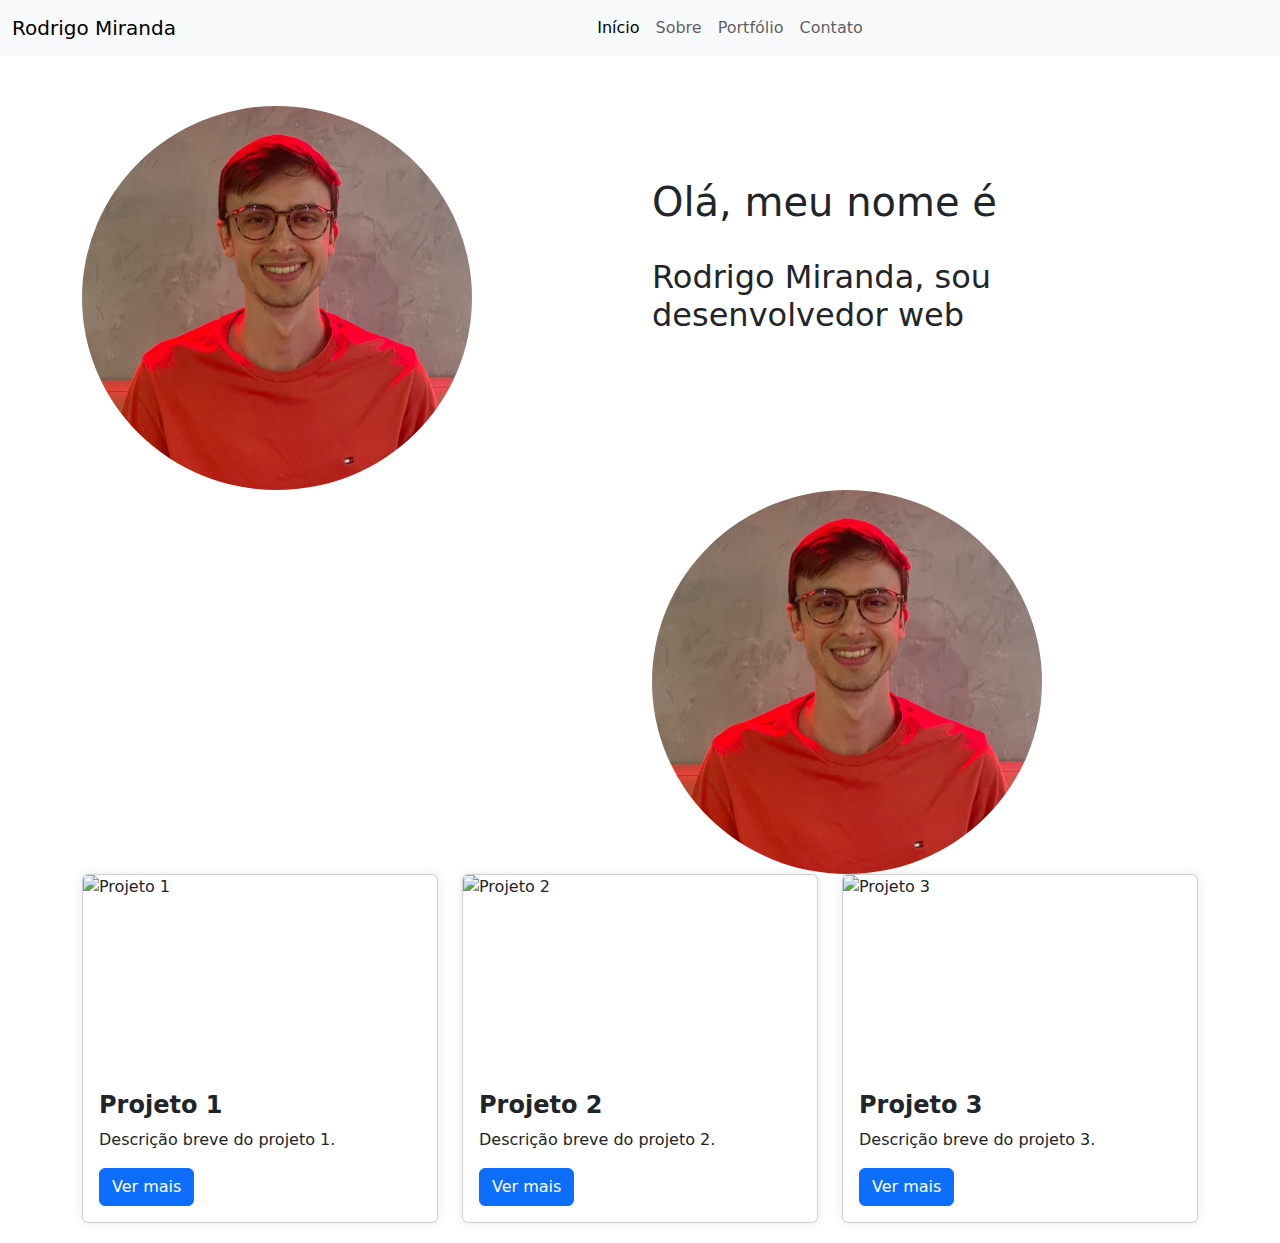
==== portfolio/index.html @ adced0ec "Add files via upload" ====
<!DOCTYPE html>
<html lang="en">
<head>
    <meta charset="UTF-8">
    <meta http-equiv="X-UA-Compatible" content="IE=edge">
    <meta name="viewport" content="width=device-width, initial-scale=1.0">
    <title>Rodrigo Miranda</title>
    <link rel="stylesheet" href="style.css">
    <!-- Links para os arquivos CSS e JS do Bootstrap -->
  <link rel="stylesheet" href="https://cdn.jsdelivr.net/npm/bootstrap@5.0.0/dist/css/bootstrap.min.css">
  <script src="https://cdn.jsdelivr.net/npm/bootstrap@5.0.0/dist/js/bootstrap.bundle.min.js"></script>
</head>
<body>

    <!--Navbar-->
    <nav class="navbar navbar-expand-lg navbar-light bg-light">
        <div class="container-fluid">
          <a class="navbar-brand" href="#">Rodrigo Miranda</a>
          <button class="navbar-toggler" type="button" data-bs-toggle="collapse" data-bs-target="#navbarNav" aria-controls="navbarNav" aria-expanded="false" aria-label="Toggle navigation">
            <span class="navbar-toggler-icon"></span>
          </button>
          <div class="collapse navbar-collapse justify-content-center" id="navbarNav">
            <ul class="navbar-nav">
              <li class="nav-item">
                <a class="nav-link active" aria-current="page" href="#">Início</a>
              </li>
              <li class="nav-item">
                <a class="nav-link" href="#">Sobre</a>
              </li>
              <li class="nav-item">
                <a class="nav-link" href="#">Portfólio</a>
              </li>
              <li class="nav-item">
                <a class="nav-link" href="#">Contato</a>
              </li>
            </ul>
          </div>
        </div>
      </nav>
      
      <!--Landingpage-->
      <div class="container">
        <div class="row">

          <div class="col-md-6">
            <img src="imagens/landingpage.png" alt="minha Foto" style="border-radius: 50%; class="img-fluid p-3">
          </div>

          <div class="col-md-6">
            <br>
            <br>
            <br>
            <h1>Olá, meu nome é</h1>
            <br>
            <h2>Rodrigo Miranda, sou desenvolvedor web</h2>
          </div>

        </div>
      </div>
      


      <div class="container">
        <div class="row">
            <div class="col-md-6">


            </div>
            <div class="col-md-6">
                <img src="imagens/landingpage.png" alt="minha Foto" style="border-radius: 50%; class="img-fluid p-3">

            </div>

        </div>
      </div>



    <!-- Cards-->
      <div class="container">
        
        <div class="row">
      
          <div class="col-md-4">
            <div class="card">
              <img src="projeto1.jpg" class="card-img-top" alt="Projeto 1">
              <div class="card-body">
                <h5 class="card-title">Projeto 1</h5>
                <p class="card-text">Descrição breve do projeto 1.</p>
                <a href="#" class="btn btn-primary">Ver mais</a>
              </div>
            </div>
          </div>
      
          <div class="col-md-4">
            <div class="card">
              <img src="projeto2.jpg" class="card-img-top" alt="Projeto 2">
              <div class="card-body">
                <h5 class="card-title">Projeto 2</h5>
                <p class="card-text">Descrição breve do projeto 2.</p>
                <a href="#" class="btn btn-primary">Ver mais</a>
              </div>
            </div>
          </div>
      
          <div class="col-md-4">
            <div class="card">
              <img src="projeto3.jpg" class="card-img-top" alt="Projeto 3">
              <div class="card-body">
                <h5 class="card-title">Projeto 3</h5>
                <p class="card-text">Descrição breve do projeto 3.</p>
                <a href="#" class="btn btn-primary">Ver mais</a>
              </div>
            </div>
          </div>
      
        </div>
      </div>
      


</body>
</html>
---- portfolio/style.css ----
.navbar {
  
    margin-bottom: 50px;

}

.card {
    margin-bottom: 20px;
    border: none;
    box-shadow: 0px 0px 10px 0px rgba(0,0,0,0.1);
  }
  
  .card:hover {
    transform: translateY(-5px);
    box-shadow: 0px 0px 20px 0px rgba(0,0,0,0.2);
  }
  
  .card-img-top {
    height: 200px;
    object-fit: cover;
  }
  
  .card-title {
    font-size: 24px;
    font-weight: bold;
  }
  
  .card-text {
    font-size: 16px;
  }
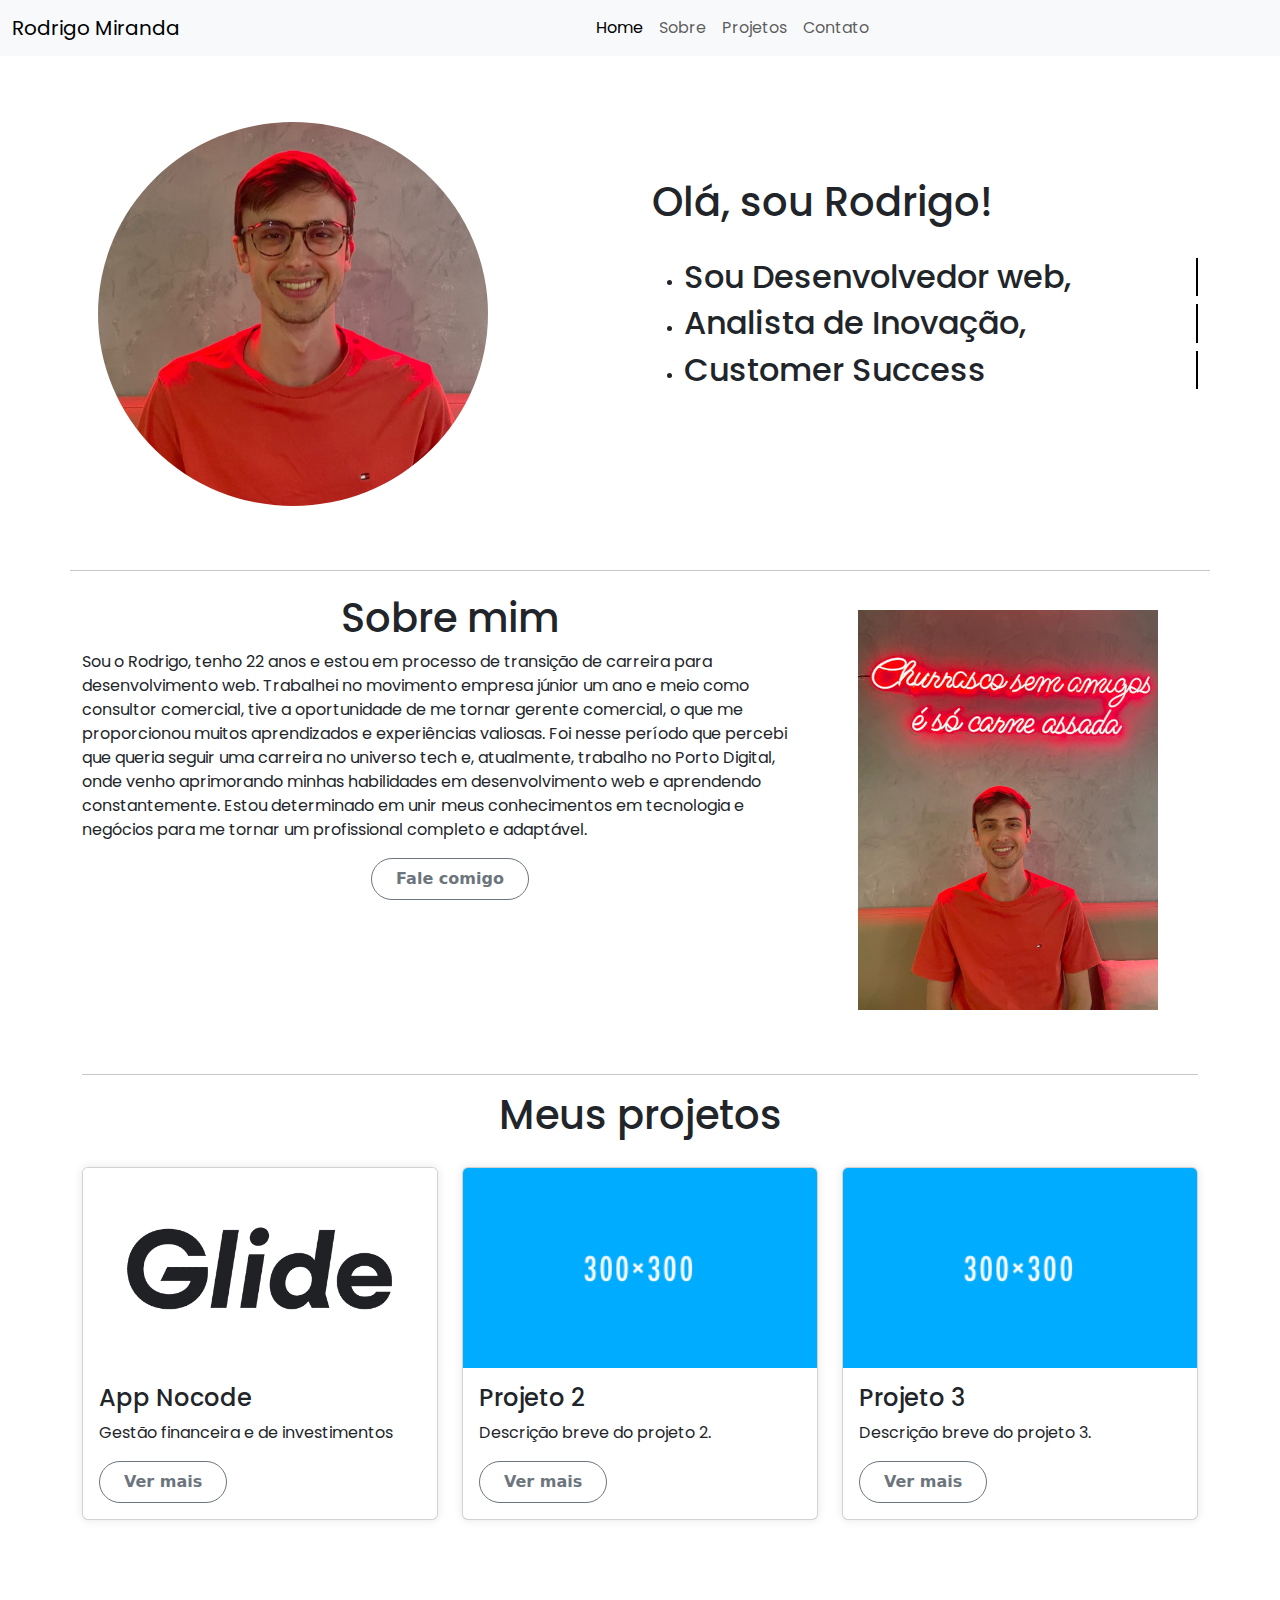
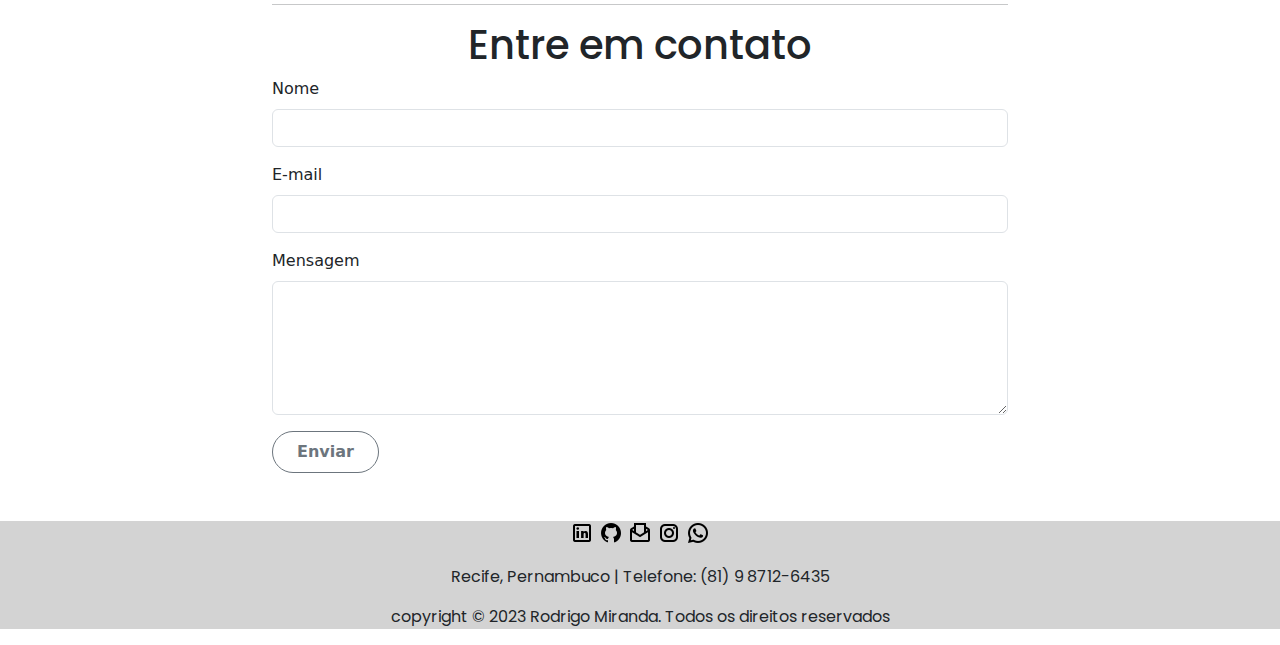
==== commit cb785a4b: "Add files via upload" ====
--- a/portfolio/index.html
+++ b/portfolio/index.html
@@ -6,6 +6,7 @@
     <meta name="viewport" content="width=device-width, initial-scale=1.0">
     <title>Rodrigo Miranda</title>
     <link rel="stylesheet" href="style.css">
+    <link rel="shortcut icon" href="imagens/rfavicon.png" type="image/x-icon">
     <!-- Links para os arquivos CSS e JS do Bootstrap -->
   <link rel="stylesheet" href="https://cdn.jsdelivr.net/npm/bootstrap@5.0.0/dist/css/bootstrap.min.css">
   <script src="https://cdn.jsdelivr.net/npm/bootstrap@5.0.0/dist/js/bootstrap.bundle.min.js"></script>
@@ -22,16 +23,16 @@
           <div class="collapse navbar-collapse justify-content-center" id="navbarNav">
             <ul class="navbar-nav">
               <li class="nav-item">
-                <a class="nav-link active" aria-current="page" href="#">Início</a>
-              </li>
-              <li class="nav-item">
-                <a class="nav-link" href="#">Sobre</a>
-              </li>
-              <li class="nav-item">
-                <a class="nav-link" href="#">Portfólio</a>
-              </li>
-              <li class="nav-item">
-                <a class="nav-link" href="#">Contato</a>
+                <a class="nav-link active" aria-current="page" href="#home">Home</a>
+              </li>
+              <li class="nav-item">
+                <a class="nav-link" href="#sobre">Sobre</a>
+              </li>
+              <li class="nav-item">
+                <a class="nav-link" href="#projetos">Projetos</a>
+              </li>
+              <li class="nav-item">
+                <a class="nav-link" href="#contato">Contato</a>
               </li>
             </ul>
           </div>
@@ -39,85 +40,164 @@
       </nav>
       
       <!--Landingpage-->
-      <div class="container">
-        <div class="row">
-
-          <div class="col-md-6">
-            <img src="imagens/landingpage.png" alt="minha Foto" style="border-radius: 50%; class="img-fluid p-3">
-          </div>
-
-          <div class="col-md-6">
-            <br>
-            <br>
-            <br>
-            <h1>Olá, meu nome é</h1>
-            <br>
-            <h2>Rodrigo Miranda, sou desenvolvedor web</h2>
-          </div>
-
-        </div>
-      </div>
+      <section id="home">
+          <div class="container my-5">
+            <div class="row">
+              <div class="col-md-6">
+                <img src="imagens/landingpage.png" alt="minha Foto" style="border-radius: 50%;" class="img-fluid p-3">
+              </div>
+              <div class="col-md-6">
+                <br>
+                <br>
+                <br>
+                <h1>Olá, sou Rodrigo!</h1>
+                <br>
+                <ul>
+                    <li><h2 id="texto-animado">Sou Desenvolvedor web, </h2></li>
+                    <li><h2 id="texto-animado"> Analista de Inovação, </h2></li>
+                    <li><h2 id="texto-animado"> Customer Success </h1></li>
+                </ul>
+
+              </div>
+            </div>
+          </div>
+      </section>
       
 
-
-      <div class="container">
-        <div class="row">
-            <div class="col-md-6">
-
-
-            </div>
-            <div class="col-md-6">
-                <img src="imagens/landingpage.png" alt="minha Foto" style="border-radius: 50%; class="img-fluid p-3">
-
-            </div>
-
-        </div>
-      </div>
-
-
-
-    <!-- Cards-->
-      <div class="container">
-        
-        <div class="row">
+      <!-- Sobre -->
+          <section id="sobre">
+              <div class="container my-5">
+                <div class="row">
+                    <hr>
+                    <br>
+                    <div class="col-md-8">
+                    <h1 class="text-center">Sobre mim</h1>
+                    <p>Sou o Rodrigo, tenho 22 anos e estou em processo de transição de carreira para desenvolvimento web. Trabalhei no movimento empresa júnior um ano e meio como consultor comercial, tive a oportunidade de me tornar gerente comercial, o que me proporcionou muitos aprendizados e experiências valiosas. Foi nesse período que percebi que queria seguir uma carreira no universo tech e, atualmente, trabalho no Porto Digital, onde venho aprimorando minhas habilidades em desenvolvimento web e aprendendo constantemente. Estou determinado em unir meus conhecimentos em tecnologia e negócios para me tornar um profissional completo e adaptável.</p>
+                    <div class="text-center">
+                        <button class="btn btn-outline-secondary rounded-pill py-2 px-4">
+                            <span class="fw-bold">Fale comigo</span>
+                        </button>
+                    </div>
+                </div>
+                    <div class="col-md-4">
+                        <img src="imagens/sobre.jpg" alt="minha Foto" style="border-radius: 2%;" class="img-fluid p-3">
+                    </div>
+                </div>
+              </div>
+          </section>
+
+
+
+    <!-- Cards de projetos -->
+      <section id="projetos">
+
+        <div class="container">
+            <hr>
+          
+            <div class="row">
+            
+                
+                
+            <div class="text-center">
+                <h1> Meus projetos</h1>
+            </div>
+    
+          
+              <div class="col-md-4">
+                <div class="card">
+                  <img src="imagens/glideapp.png" class="card-img-top" alt="Projeto 1">
+                  <div class="card-body">
+                    <h5 class="card-title">App Nocode</h5>
+                    <p class="card-text">Gestão financeira e de investimentos</p>
+                   
+                    <button class="btn btn-outline-secondary rounded-pill py-2 px-4">
+                        <span class="fw-bold">Ver mais</span>
+                    </button>
+                  </div>
+                </div>
+              </div>
+          
+              <div class="col-md-4">
+                <div class="card">
+                  <img src="imagens/img300.png" class="card-img-top" alt="Projeto 2">
+                  <div class="card-body">
+                    <h5 class="card-title">Projeto 2</h5>
+                    <p class="card-text">Descrição breve do projeto 2.</p>
+                   
+                    <button class="btn btn-outline-secondary rounded-pill py-2 px-4">
+                        <span class="fw-bold">Ver mais</span>
+                    </button>
+                      
+                  </div>
+                </div>
+              </div>
+          
+              <div class="col-md-4">
+                <div class="card">
+                  <img src="imagens/img300.png" class="card-img-top" alt="Projeto 3">
+                  <div class="card-body">
+                    <h5 class="card-title">Projeto 3</h5>
+                    <p class="card-text">Descrição breve do projeto 3.</p>
+                    <button class="btn btn-outline-secondary rounded-pill py-2 px-4">
+                        <span class="fw-bold">Ver mais</span>
+                    </button>
+                        
+                  </div>
+                </div>
+              </div>
+          
+            </div>
+          </div>
+      </section>
+
+      <!--Contato-->
+      <section id="contato">
+        <div class="container my-5">
+          <div class="row">
+            <div class="col-md-8 mx-auto">
+                <hr>
+              <h1 class="text-center">Entre em contato</h1>
+              <form action="" method="POST">
+                <div class="mb-3">
+                  <label for="nome" class="form-label">Nome</label>
+                  <input type="text" class="form-control" id="nome" name="nome" required>
+                </div>
+                <div class="mb-3">
+                  <label for="email" class="form-label">E-mail</label>
+                  <input type="email" class="form-control" id="email" name="email" required>
+                </div>
+                <div class="mb-3">
+                  <label for="mensagem" class="form-label">Mensagem</label>
+                  <textarea class="form-control" id="mensagem" name="mensagem" rows="5" required></textarea>
+                </div>
+                <button class="btn btn-outline-secondary rounded-pill py-2 px-4">
+                    <span class="fw-bold">Enviar</span>
+                </button>
+              </form>
+            </div>
+          </div>
+        </div>
+      </section>
       
-          <div class="col-md-4">
-            <div class="card">
-              <img src="projeto1.jpg" class="card-img-top" alt="Projeto 1">
-              <div class="card-body">
-                <h5 class="card-title">Projeto 1</h5>
-                <p class="card-text">Descrição breve do projeto 1.</p>
-                <a href="#" class="btn btn-primary">Ver mais</a>
-              </div>
-            </div>
-          </div>
-      
-          <div class="col-md-4">
-            <div class="card">
-              <img src="projeto2.jpg" class="card-img-top" alt="Projeto 2">
-              <div class="card-body">
-                <h5 class="card-title">Projeto 2</h5>
-                <p class="card-text">Descrição breve do projeto 2.</p>
-                <a href="#" class="btn btn-primary">Ver mais</a>
-              </div>
-            </div>
-          </div>
-      
-          <div class="col-md-4">
-            <div class="card">
-              <img src="projeto3.jpg" class="card-img-top" alt="Projeto 3">
-              <div class="card-body">
-                <h5 class="card-title">Projeto 3</h5>
-                <p class="card-text">Descrição breve do projeto 3.</p>
-                <a href="#" class="btn btn-primary">Ver mais</a>
-              </div>
-            </div>
-          </div>
-      
-        </div>
-      </div>
-      
-
-
+
+      <!--Footer-->
+
+      <footer class="jumbotron mt-9 text-center" style="background-color: #D3D3D3;">
+  
+        <div class="container">
+          <a href="https://www.linkedin.com/in/rodrigo-miranda-31769620a/" target="_blank"><img src="imagens/linkedinicon.png" alt="linkedinicon"></a>
+          <a href="https://github.com/rodrigomirandaa" target="_blank"><img src="imagens/githubicon.png" alt="githubicon"></a>
+          <a href="mailto:rod.mir@outlook.com" target="_blank"><img src="imagens/emailicon.png" alt="emailicon"></a>
+          <a href="https://www.instagram.com/_rodrigomirandaa/" target="_blank"><img src="imagens/instagramicon.png" alt="instagramicon"></a>
+          <a href="api.whatsapp.com/send/?phone=5581987126435&text&type=phone_number&app_absent=0" target="_blank"><img src="imagens/whatsappicon.png" alt="whatsappicon"></a>
+        </div>
+        <div>
+            <p>Recife, Pernambuco | Telefone: (81) 9 8712-6435</p>
+            <p>copyright © 2023 Rodrigo Miranda. Todos os direitos reservados</p>
+        </div>
+      </footer>
+
+
+      <script src="script.js"></script>
 </body>
 </html>--- a/portfolio/style.css
+++ b/portfolio/style.css
@@ -1,17 +1,28 @@
+
+
+@import url('https://fonts.googleapis.com/css2?family=Poppins:wght@300;400;500;700;900&display=swap');
+/**font-family: 'Poppins', sans-serif;**/
+
 .navbar {
-  
+    font-family: 'Poppins', sans-serif;
     margin-bottom: 50px;
 
 }
 
+.container{
+    margin-top: 20px;
+    margin-bottom: 20px;
+}
+
 .card {
+    margin-top: 20px;
     margin-bottom: 20px;
     border: none;
     box-shadow: 0px 0px 10px 0px rgba(0,0,0,0.1);
   }
   
   .card:hover {
-    transform: translateY(-5px);
+    transform: translateY(-10px);
     box-shadow: 0px 0px 20px 0px rgba(0,0,0,0.2);
   }
   
@@ -21,11 +32,54 @@
   }
   
   .card-title {
+    font-family: 'Poppins', sans-serif;
     font-size: 24px;
-    font-weight: bold;
   }
   
   .card-text {
+    font-family: 'Poppins', sans-serif;
     font-size: 16px;
   }
+
+  h1{
+    font-family:'Franklin Gothic Medium', 'Arial Narrow', Arial, sans-serif;
+  }
+  .btn-primary {
+    font-family: 'Poppins', sans-serif;
+    color: #fff;
+    background-color: #26ff00;
+    border-color: #07e868;
+  }
   
+  body {
+    font-family: 'Poppins', sans-serif;
+  }
+  
+  h1 {
+    font-family: 'Poppins', sans-serif;
+    font-weight: bold;
+  }
+
+  h2 {
+    font-family: 'Poppins', sans-serif;
+  }
+  
+  p {
+    font-family: 'Poppins', sans-serif;
+  }
+  
+  #texto-animado {
+    animation: animacao-texto 5s steps(50);
+    white-space: nowrap;
+    overflow: hidden;
+    border-right: 0.08em solid rgb(0, 0, 0);
+  }
+  @keyframes animacao-texto {
+    from {
+      width: 0;
+    }
+    to {
+      width: 50%;
+    }
+  }
+  